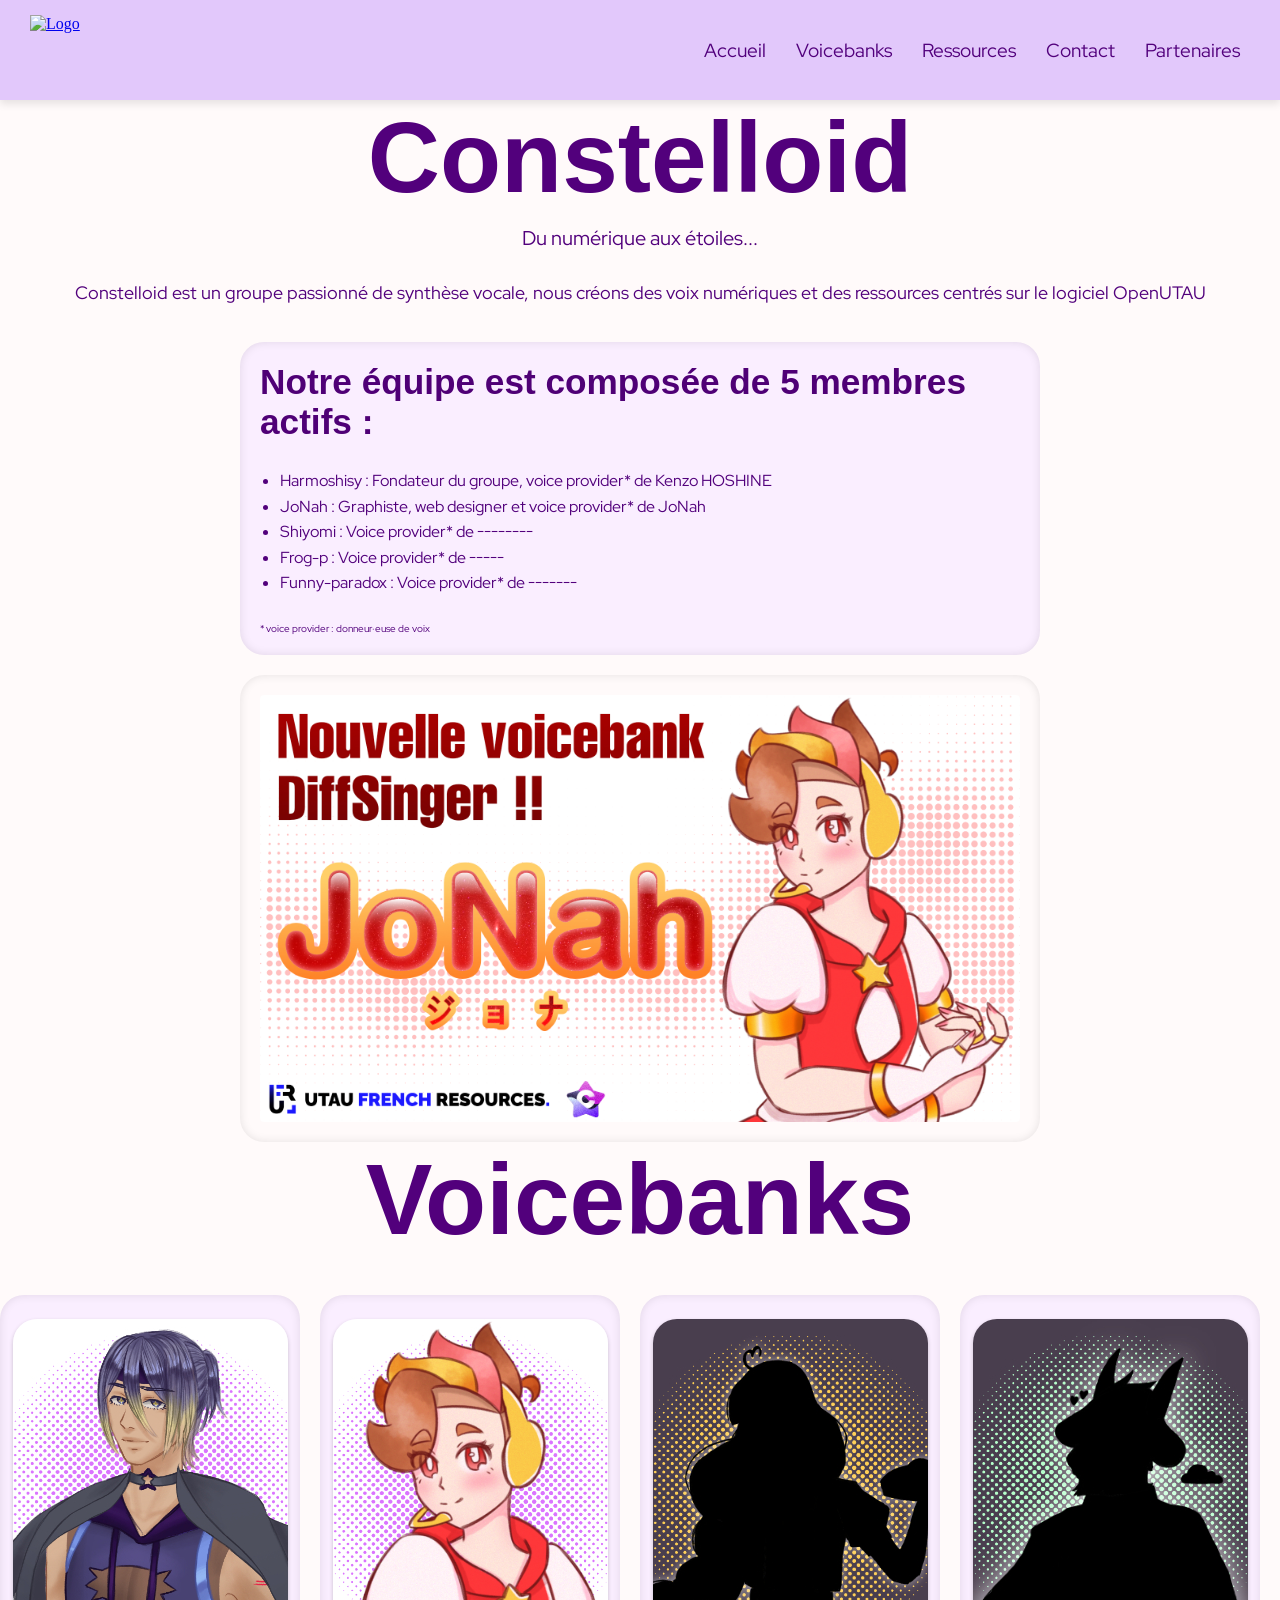
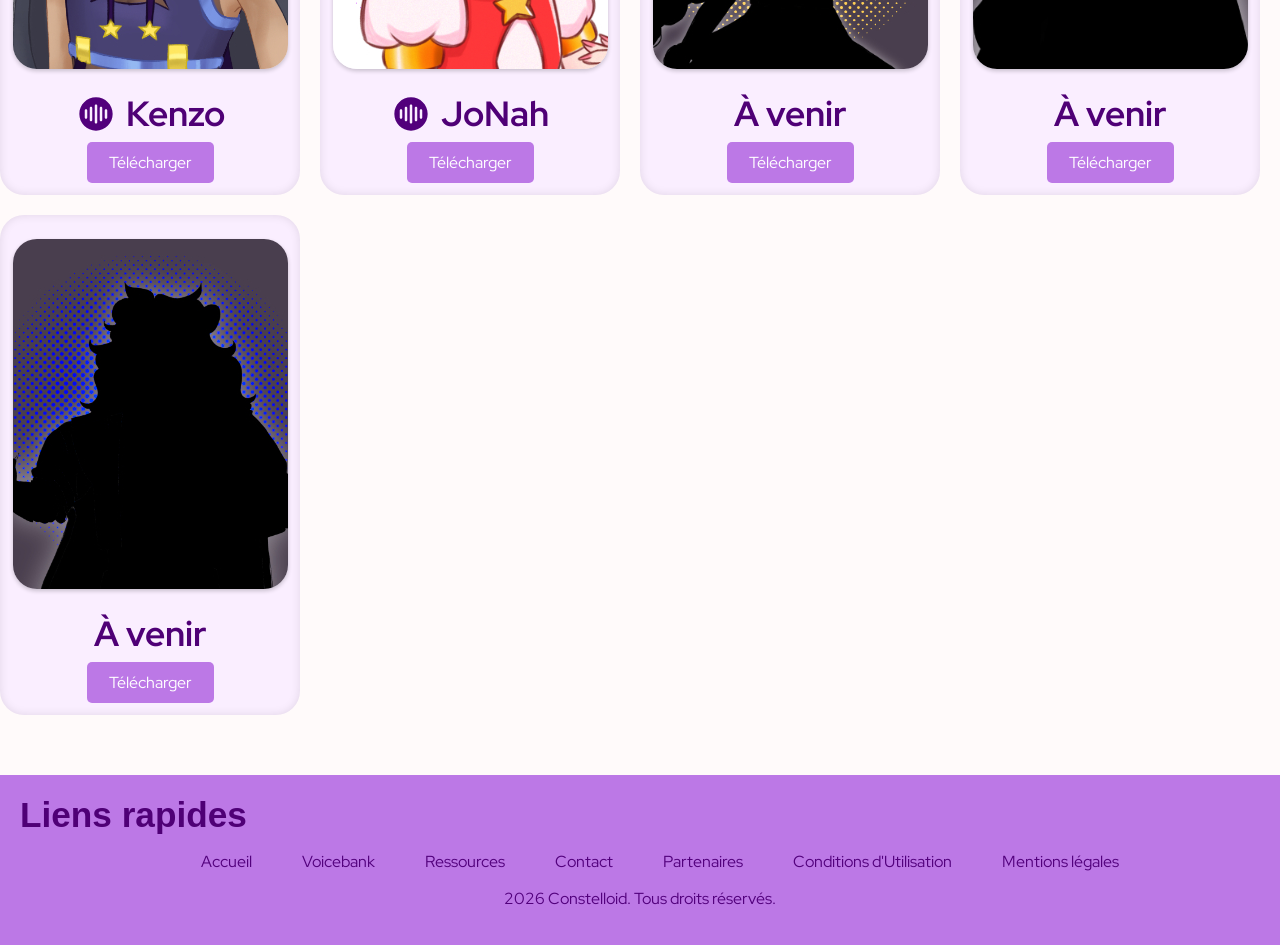
==== index.html @ 1e17e18e "Add files via upload" ====
<!DOCTYPE html>
<html lang="fr">
<head>
    <meta charset="UTF-8">
    <meta name="viewport" content="width=device-width, initial-scale=1.0">
    <title>Constelloid</title>
    <link rel="stylesheet" href="./style.css">
    <link rel="preconnect" href="https://fonts.googleapis.com">
    <link rel="preconnect" href="https://fonts.gstatic.com" crossorigin>
    <link href="https://fonts.googleapis.com/css2?family=Red+Hat+Display:ital,wght@0,300..900;1,300..900&display=swap" rel="stylesheet">
    <link rel="icon" type="image/x-icon" href="./media/logo.ico">

</head>
<body>
<!-- header-->
    <nav>
            <a href="./index.html" class="logo-link"><img class="logo" src="./media/logo.png" alt="Logo"></a>
            <button class="burger" id="burger-btn" aria-label="Ouvrir le menu" aria-expanded="false" aria-controls="site-menu">
                <span></span>
                <span></span>
                <span></span>
            </button>
            <ul class="menu" id="site-menu">
                <li><a href="./index.html">Accueil</a></li>
                <li><a href="./voicebanks.html">Voicebanks</a></li>
                <li><a href="./ressources.html">Ressources</a></li>
                <li><a href="./contact.html">Contact</a></li>
                <li><a href="./partners.html">Partenaires</a></li>
            </ul>
    </nav>

    <h1>Constelloid</h1>
    <p class="quote">Du numérique aux étoiles...</p>

<p class="intro">Constelloid est un groupe passionné de synthèse vocale, nous créons des voix numériques et des ressources centrés sur le logiciel OpenUTAU</p>

<div class="team">

    <div class="team-text">
        <h3>Notre équipe est composée de 5 membres actifs :</h3>
        <ul class="team-members">
            <li>Harmoshisy : Fondateur du groupe, voice provider* de Kenzo HOSHINE</li>
            <li>JoNah : Graphiste, web designer et voice provider* de JoNah</li>
            <li>Shiyomi : Voice provider* de -------- </li>
            <li>Frog-p : Voice provider* de ----- </li>
            <li>Funny-paradox : Voice provider* de ------- </li>
        </ul>
        <p class="team-note">* voice provider : donneur·euse de voix</p>
    </div>
</div>

<a href="./jonah-vb.html"><img class="news-image" src="./media/title/news-jonahdiff.jpg" alt=""></a>

<div class="title">
    <h1>Voicebanks</h1>
</div>
<br>
<div class="articles">
    <div class="article">
        <div>
            <center>
                <img class="portrait" src="./media/portrait/kenzo.jpg" alt="portrait">
            </center>
        </div>
        <div class="voice-title">
            <img src="./media/voice.svg" alt="voicebanks" class="voice" onclick="document.getElementById('audio-kenzo').play()">
            <audio id="audio-kenzo" src="./media/sounds/kenzo-demo-harmonie.wav" type="audio/wav"></audio>
            <h2 class="title-singer">Kenzo</h2>
        </div>
        <a href="./kenzo-vb.html" class="download-button">Télécharger</a>
    </div>

    <div class="article">
    <div>
        <center>
            <img class="portrait" src="./media/portrait/jonah-diff.jpg" alt="portrait">
        </center>
    </div>
    <div class="voice-title">
        <img src="./media/voice.svg" alt="voicebanks" class="voice" onclick="document.getElementById('audio-jonah').play()">
        <audio id="audio-jonah" src="./media/sounds/jonah-cube-demo_Track1_01.wav" type="audio/wav"></audio>
        <h2 class="title-singer">JoNah</h2>
    </div>
        <a href="./jonah-vb.html" class="download-button">Télécharger</a>
</div>

<div class="article">
    <div>
        <center>
            <img class="portrait" src="./media/portrait/tease-01.jpg" alt="portrait">
        </center>
    </div>
    <div class="voice-title">
        <h2 class="title-singer">À venir</h2>
    </div>
    <a href="./TBA-01.html" class="download-button">Télécharger</a>
</div>

<div class="article">
    <div>
        <center>
            <img class="portrait" src="./media/portrait/tease-02.jpg" alt="portrait">
        </center>
    </div>
    <div class="voice-title">
        <h2 class="title-singer">À venir</h2>
    </div>
    <a class="download-button" href="./TBA-02.html">Télécharger</a>
</div>

<div class="article">
    <div>
        <center>
            <img class="portrait" src="./media/portrait/tease-03.jpg" alt="portrait">
        </center>
    </div>
    <div class="voice-title">
        <h2 class="title-singer">À venir</h2>
    </div>
    <a href="./TBA-03.html" class="download-button">Télécharger</a>
</div>
</div>

<!--footer-->
    <footer>
        <div class="footer-content">
            <h3>Liens rapides</h3>
            <ul class="list">              
                <li><a href="index.html">Accueil</a></li>
                <li><a href="./voicebanks.html">Voicebank</a></li>
                <li><a href="./ressources.html">Ressources</a></li>
                <li><a href="./contact.html">Contact</a></li>
                <li><a href="./partners.html">Partenaires</a></li>
                <li><a href="./tos.html">Conditions d'Utilisation</a></li>
                <li><a href="./legal.html">Mentions légales</a></li>
            </ul>
            <p>2026 Constelloid. Tous droits réservés.</p>
        </div>
        
    </footer>

    <script src="./script.js" defer></script>
</body>
</html>
---- style.css ----
*, *::before, *::after {
    box-sizing: border-box;
}

nav {
    position: sticky;
    top: 0;
    z-index: 1000;
    background-color: #e2c8fb;
    padding: 15px 30px;
    display: flex;
    justify-content: space-between;
    align-items: center;
    box-shadow: 0 4px 8px rgba(0, 0, 0, 0.1);
}

.logo-link {
    display: flex;
    align-items: center;
}

body.tba-page {
    background-image: url('./media/background.jpg');
    background-size: cover;
}

.contact-info {
    display: flex;
    justify-content: center;
    gap: 40px;
    flex-wrap: wrap;
    margin: 0 auto;
    padding: 20px;
}

.social{
    display: flex;
    align-items: center;
    justify-content: center;
    width: 200px;
    aspect-ratio: 1 / 1;
    padding: 12px;
    box-shadow: inset 0 0 10px rgba(0, 0, 0, 0.1);
    background: rgba(255,255,255,0.12);
    border-radius: 18px;
    overflow: hidden;
}

.social img {
    max-width: 100%;
    max-height: 100%;
    width: auto;
    height: auto;
    object-fit: contain;
}

.tba-page h1{
    text-decoration: snow;
    color: snow;
    margin-top: clamp(60px, 20vw, 200px);
    margin-bottom: clamp(80px, 20vw, 250px);
}

body {
    margin: 0;
    min-height: 100vh;  
    background-color: snow;
    display: flex;
    flex-direction: column;
}

.menu {
    display: flex;
    align-items: center;
    gap: 10px;
    list-style: none;
    margin: 0;
    padding: 0;
}

.menu li {
    margin: 10px;
    font-size: larger;
    font-family: "Red Hat Display", sans-serif;
}

.menu a {
    text-decoration: none;
    color: inherit;
}

.menu a:hover {
    color: snow;
    text-decoration: underline;
}

.logo {
    height: 70px;
}

.burger {
    display: none;
    flex-direction: column;
    justify-content: space-between;
    width: 30px;
    height: 22px;
    background: none;
    border: none;
    padding: 0;
    cursor: pointer;
    z-index: 1001;
}

.burger span {
    display: block;
    width: 100%;
    height: 3px;
    border-radius: 2px;
    background-color: #52007C;
    transition: transform 0.3s ease, opacity 0.3s ease;
}

.burger.active span:nth-child(1) {
    transform: translateY(9.5px) rotate(45deg);
}

.burger.active span:nth-child(2) {
    opacity: 0;
}

.burger.active span:nth-child(3) {
    transform: translateY(-9.5px) rotate(-45deg);
}

.footer-content{
    background-color: #bc78e6;
    padding: 20px;
    text-align: center;
    font-family: "Red Hat Display", sans-serif;
    max-width: 1280px;
    width: min(100%, 1280px);
    margin: 0 auto;
}

footer {
    background-color: #bc78e6;
    margin-top: 40px;
    width: 100vw;
    margin-left: calc(50% - 50vw);
}


.footer-content a {
    text-decoration: none;
    color: inherit;
}

.footer-content a:hover {
    color: snow;
    text-decoration: underline;
}

.footer-content li{
    list-style: none;
    display: inline-block;
    margin: 0 15px;
}

.list{
    display: flex;
    justify-content: center;
    gap: 12px 20px;
    flex-wrap: wrap;
}

.footer-content li:hover{
    color: snow;
    text-decoration: underline;
}

.articles{
    display: flex;
    flex-wrap: wrap;
    justify-content: left;
    gap: 20px;
    max-width: 1280px;
    margin: 0 auto;
    padding: 20px 0;
}

.article{
    width: 300px;
    height: 500px;
    border-radius: 24px;
    background-color: rgb(250, 238, 255);
    display: flex;
    flex-direction: column;
    align-items: center;
    justify-content: space-between;
    box-sizing: border-box;
    box-shadow: inset 0 0 10px rgba(0, 0, 0, 0.1);
    padding: 12px 0;
}

.articles-ressources{
    display: flex;
    flex-wrap: wrap;
    justify-content: center;
    gap: 20px;
    max-width: 1280px;
    margin: 0 auto;
    padding: 20px 0;
}

.article-ressource{
    width: 300px;
    height: 300px;
    border-radius: 24px;
    background-color: white;
    display: flex;
    flex-direction: column;
    align-items: center;
    justify-content: center;
    box-sizing: border-box;
    box-shadow: inset 0 0 10px rgba(0, 0, 0, 0.1);
    padding: 0;
    overflow: hidden;
}

.portrait{
    width: 275px;
    height: 350px;
    margin: 12px 12px 12px 12px;
    border-radius: 24px 24px 24px 24px;
    object-fit: cover;
    box-shadow: 0 2px 4px rgba(0, 0, 0, 0.2);
}

.download-button {
    display: inline-flex;
    align-items: center;
    justify-content: center;
    padding: 10px 22px;
    background-color: #bc78e6;
    color: white;
    text-decoration: none;
    border: none;
    border-radius: 5px;
    font-family: "Red Hat Display", sans-serif;
    font-size: 16px;
    cursor: pointer;
    width: auto;
}

.download-button:hover {
    background-color: #612ea9;
}

h1{
    font-family: "Bauhaus 93", sans-serif;
    display: block;
    text-align: center;
    font-size: clamp(2.5rem, 8vw, 6.25rem);
    margin-top: auto;
    margin-bottom: 0;
    padding: 0 15px;
    color: #52007C;
}

h2{
    font-family: "Bauhaus 93", sans-serif;
    display: block;
    text-align: left;
    font-size: clamp(2rem, 6vw, 5rem);
    margin-top: auto;
    margin-left: clamp(20px, 5vw, 80px);
    margin-bottom: 0;
    color: #a671c0;
}

h3{
    font-family: "Bauhaus 93", sans-serif;
    display: block;
    text-align: left;
    font-size: clamp(1.4rem, 4vw, 2.2rem);
    margin-top: auto;
    margin-bottom: 0;
    color: #4f0076;
}

.ust-container{
    display: flex;
    flex-direction: row;
    justify-content: center;
    gap: 20px;
    flex-wrap: wrap;
    max-width: 1280px;
    margin: 0 auto;
    padding: 20px;
}

.ust{
    justify-content: left;
    display: block;
    align-items: flex-start;
    gap: 20px;
    width: 100%;
    max-width: 310px;
    height: auto;
    border-radius: 24px;
    box-shadow: inset 0 0 10px rgba(0, 0, 0, 0.1);
    padding: 20px;
}

h3.title-ust{
    font-family: "Bauhaus 93", sans-serif;
    display: block;
    text-align: left;
    font-size: 20px;
    margin-top: auto;
    margin-left: 0px;
    margin-bottom: 0;
    color: #4f0076;
}

.title-singer{
    font-family: "Red Hat Display", sans-serif;
    display: block;
    text-align: left;
    font-size: 35px;
    margin-top: auto;
    margin-left: 0px;
    margin-bottom: 0;
    color: #4f0076;
}

.cover-img{
    display: block;
    margin: auto;
    flex-shrink: 0;
    width: 100%;
    max-width: 270px;
    height: auto;
    border-radius: 18px;
    box-shadow: inset 0 0 10px rgba(0, 0, 0, 0.1);
}

.ust-text{
    display: flex;
    flex-direction: column;
    margin-left: 0;
    padding-left: 0;
}

.ust-text ul{
    margin-left: 0;
    padding-left: 20px;
}

.ust-text, li{
    font-family: "Red Hat Display", sans-serif;
    color: #52007C;
    text-align: left;
}

.logo-vb{
    display: block;
    margin: 20px auto 0 auto;
    width: min(500px, 90%);
    height: auto;
}

.quote{
    font-family: "Red Hat Display", sans-serif;
    display: block;
    text-align: center;
    font-size: 20px;
    margin-top: 10px;
    color: #52007C;
    padding-top: 0;
}

.intro{
    font-family: "Red Hat Display", sans-serif;
    display: block;
    text-align: center;
    font-size: 18px;
    margin-top: 10px;
    color: #52007C;
    padding-top: 0;
}

.title-image{
    display: auto;
    padding-left: 25px;
    margin: 20px auto 0 auto;
    width: 300px;
    height: auto;
}

.team{
    background-color: rgb(250, 238, 255);
    box-shadow: inset 0 0 10px rgba(0, 0, 0, 0.1);
    display: flex;
    align-items: flex-start;
    margin: 20px auto 0 auto;
    width: 800px;
    max-width: calc(100% - 40px);
    height: auto;
    border-radius: 24px;
    padding: 20px;
    font-family: "Red Hat Display", sans-serif;

}

.vb{
    background-color: rgb(250, 238, 255);
    box-shadow: inset 0 0 10px rgba(0, 0, 0, 0.1);
    display: flex;
    align-items: flex-start;
    margin: 20px auto 0 auto;
    width: 800px;
    max-width: calc(100% - 40px);
    height: auto;
    border-radius: 24px;
    padding: 20px;
    font-family: "Red Hat Display", sans-serif;
}

.vb-description{
    display: block;
    width: 100%;
    color: #52007C;
    text-align: left;
}

.video{
    box-shadow: 0 2px 4px rgba(0, 0, 0, 0.2);
    display: block;
    margin: 0 20px 0 0;
    border-radius: 10px;
    object-fit: cover;
    width: 100%;
    max-width: 560px;
    aspect-ratio: 1 / 1;
    height: auto;
}

.team-photo{
    box-shadow: 0 2px 4px rgba(0, 0, 0, 0.2);
    display: block;
    margin: 0 20px 0 0;
    width: 100%;
    max-width: 300px;
    height: auto;
    border-radius: 10px;
    object-fit: cover;
}



.team-text{
    display: flex;
    flex-direction: column;
    gap: 16px;
    width: 100%;
    color: #52007C;
    text-align: left;
}

.team-text h3,
.team-text p,
.team-text ul,
.team-text li{
    text-align: left;
}

.download-button {
    display: inline-flex;
    align-items: center;
    justify-content: center;
    padding: 10px 22px;
    background-color: #bc78e6;
    color: white;
    text-decoration: none;
    border: none;
    border-radius: 5px;
    font-family: "Red Hat Display", sans-serif;
    font-size: 16px;
    cursor: pointer;
    width: auto;
}

.download-button:hover {
    background-color: #612ea9;
}

.team-members{
    margin: 10px 0 0 0;
    padding-left: 20px;
    line-height: 1.6;
}

.team-note{
    font-size: 10px;
    margin: 10px 0 0 0;
    padding: 0;
}  

.voice{
    width: 40px;
    height: auto;
    margin: 0;
}

.voice :hover{
    width: 40px;
    height: auto;
    margin: 0;
    color: aliceblue;
}

.voice-title {
    display: flex;
    align-items: center;
    justify-content: center;
    gap: 10px;
}

.news{
    background-color: rgb(250, 238, 255);
    box-shadow: inset 0 0 10px rgba(0, 0, 0, 0.1);
    display: flex;
    align-items: flex-start;
    margin: 20px auto 0 auto;
    width: 800px;
    max-width: calc(100% - 40px);
    height: auto;
    border-radius: 24px;
    padding: 20px;
    font-family: "Red Hat Display", sans-serif;
}

.news-image{
    box-shadow: inset 0 0 10px rgba(0, 0, 0, 0.1);
    display: flex;
    align-items: flex-start;
    margin: 20px auto 0 auto;
    width: 800px;
    max-width: calc(100% - 40px);
    height: auto;
    border-radius: 24px;
    padding: 20px; 
}

.img-ressource{
    object-fit: cover;
    display: flex;
    justify-content: center;
    align-items: center;
    width: 100%;
    height: 100%;
    border-radius: 24px 24px 0 0;
    overflow: hidden;
}

.text{
    display: flex;
    flex-direction: column;
    justify-content: center;
    font-family: "Red Hat Display", sans-serif;
    padding: 1px;
    background: white;
}

.gallery-container {
    display: flex;
    flex-direction: row;
    justify-content: center;
    gap: 20px;
    flex-wrap: wrap;
    max-width: 1280px;
    margin: 0 auto;
    padding: 20px;
}

.gallerie{
    width: 100%;
    max-width: 300px;
    height: auto;
    border-radius: 24px;
    object-fit: cover;
    box-shadow: 0 2px 4px rgba(0, 0, 0, 0.2);
}

p{
    font-family: "Red Hat Display", sans-serif;
    color: #52007C;
    justify-content: center;
}

/* respon */
@media (max-width: 900px) {
    .team,
    .vb {
        flex-direction: column;
        align-items: center;
    }

    .team .video,
    .vb .video,
    .team iframe,
    .vb iframe {
        margin: 0 0 16px 0;
        max-width: 100%;
    }

    .team-photo {
        margin: 0 0 16px 0;
    }

    .team-text,
    .vb-description {
        text-align: center;
    }

    .team-text h3,
    .team-text p,
    .team-text ul,
    .team-text li,
    .vb-description p {
        text-align: left;
    }

    .logo {
        height: 55px;
    }
}

/* burger */
@media (max-width: 768px) {
    .burger {
        display: flex;
    }

    .menu {
        position: absolute;
        top: 100%;
        left: 0;
        right: 0;
        flex-direction: column;
        align-items: center;
        gap: 0;
        max-height: 0;
        overflow: hidden;
        background-color: #e2c8fb;
        box-shadow: 0 8px 10px rgba(0, 0, 0, 0.15);
        transition: max-height 0.35s ease;
    }

    .menu.open {
        max-height: 400px;
    }

    .menu li {
        margin: 16px 0;
    }
}

/* respon */
@media (max-width: 600px) {
    nav {
        padding: 12px 16px;
    }

    .menu li {
        font-size: 17px;
    }

    h2 {
        text-align: center;
        margin-left: 0;
    }

    .quote,
    .intro {
        font-size: 15px;
        padding: 0 16px;
    }

    .team,
    .vb,
    .news {
        padding: 14px;
    }

    .articles {
        justify-content: center;
        padding: 20px 10px;
    }

    .contact-info {
        gap: 20px;
    }

    .social {
        width: 42vw;
        min-width: 130px;
        max-width: 180px;
    }
}
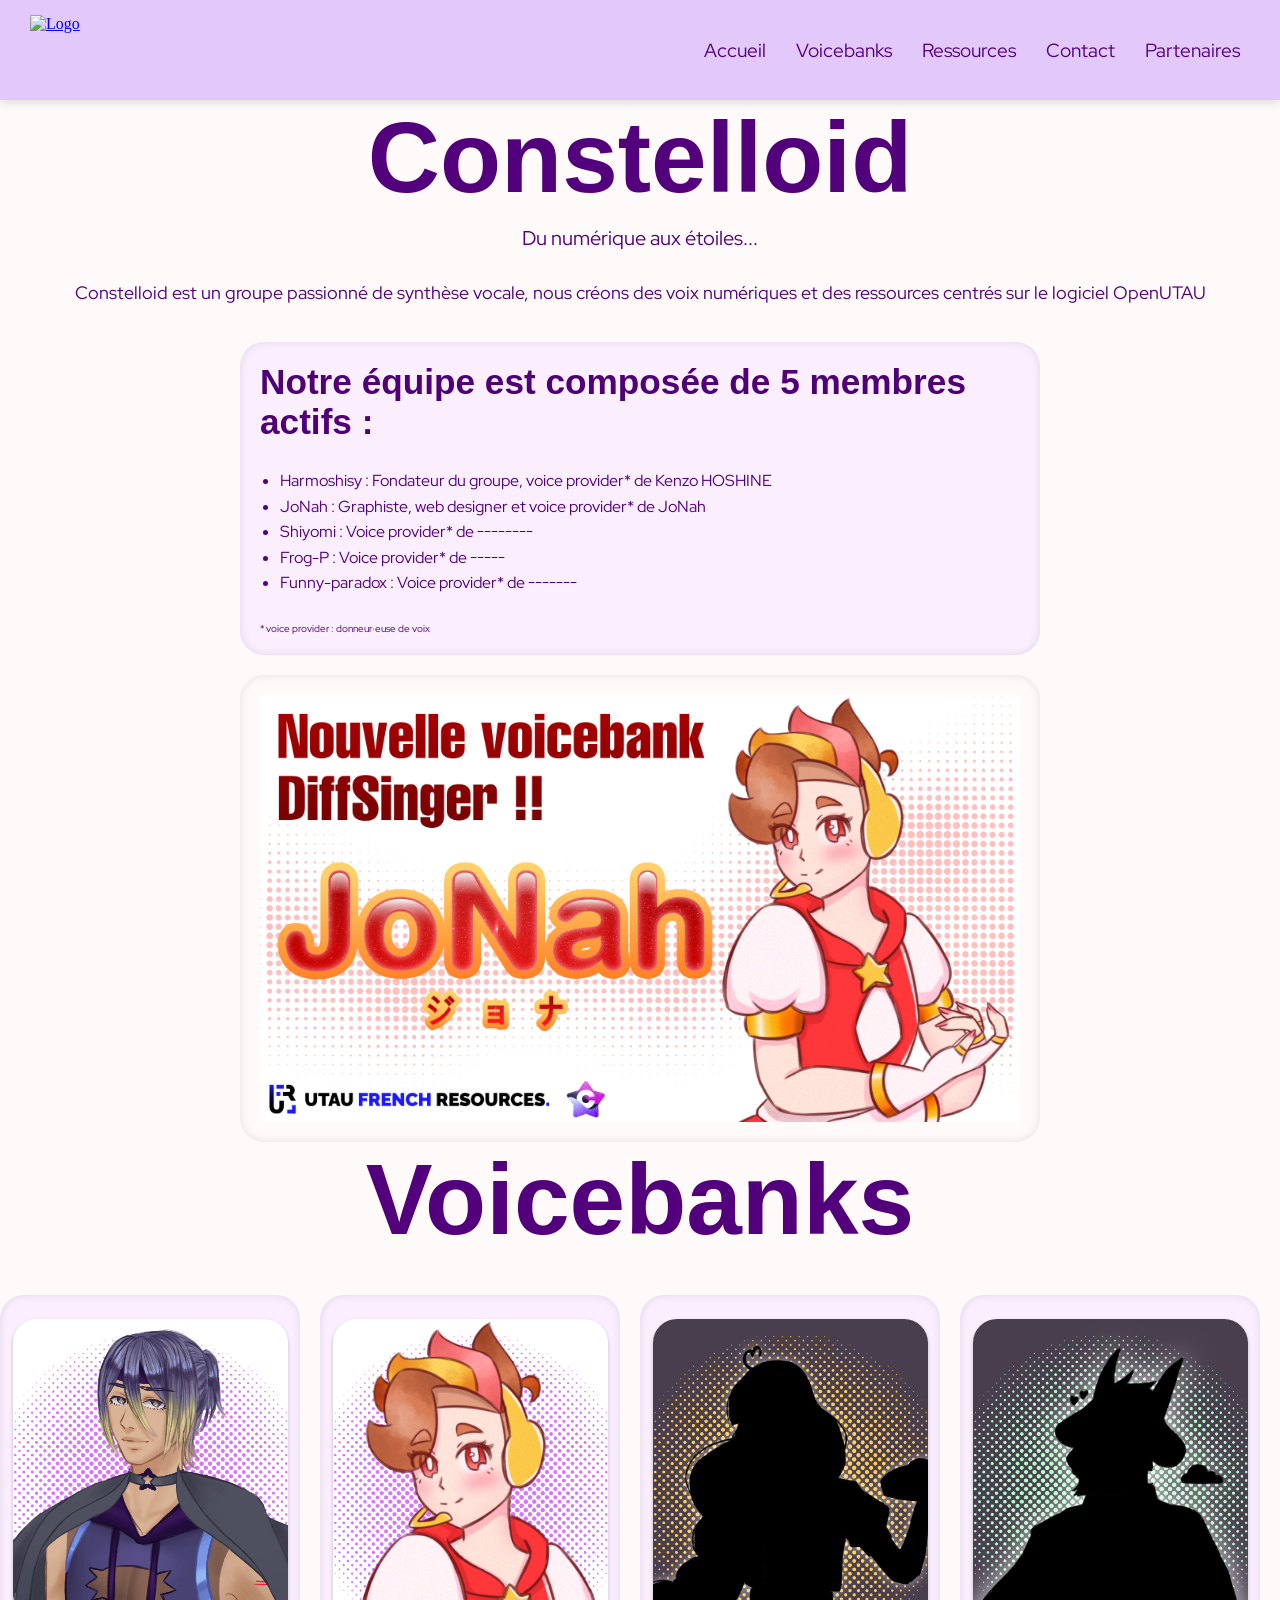
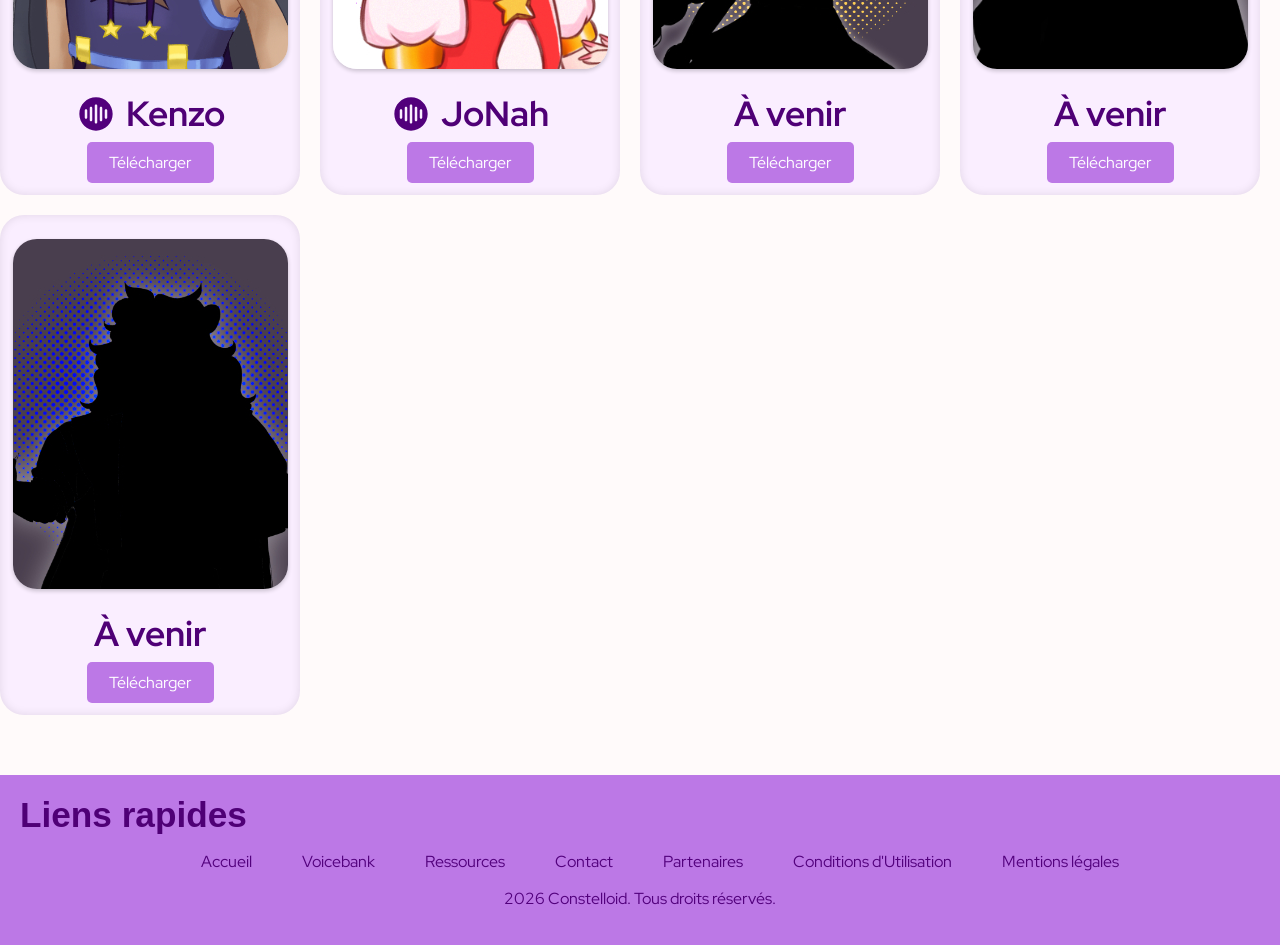
==== commit 88170f07: "Add files via upload" ====
--- a/index.html
+++ b/index.html
@@ -42,7 +42,7 @@
             <li>Harmoshisy : Fondateur du groupe, voice provider* de Kenzo HOSHINE</li>
             <li>JoNah : Graphiste, web designer et voice provider* de JoNah</li>
             <li>Shiyomi : Voice provider* de -------- </li>
-            <li>Frog-p : Voice provider* de ----- </li>
+            <li>Frog-P : Voice provider* de ----- </li>
             <li>Funny-paradox : Voice provider* de ------- </li>
         </ul>
         <p class="team-note">* voice provider : donneur·euse de voix</p>
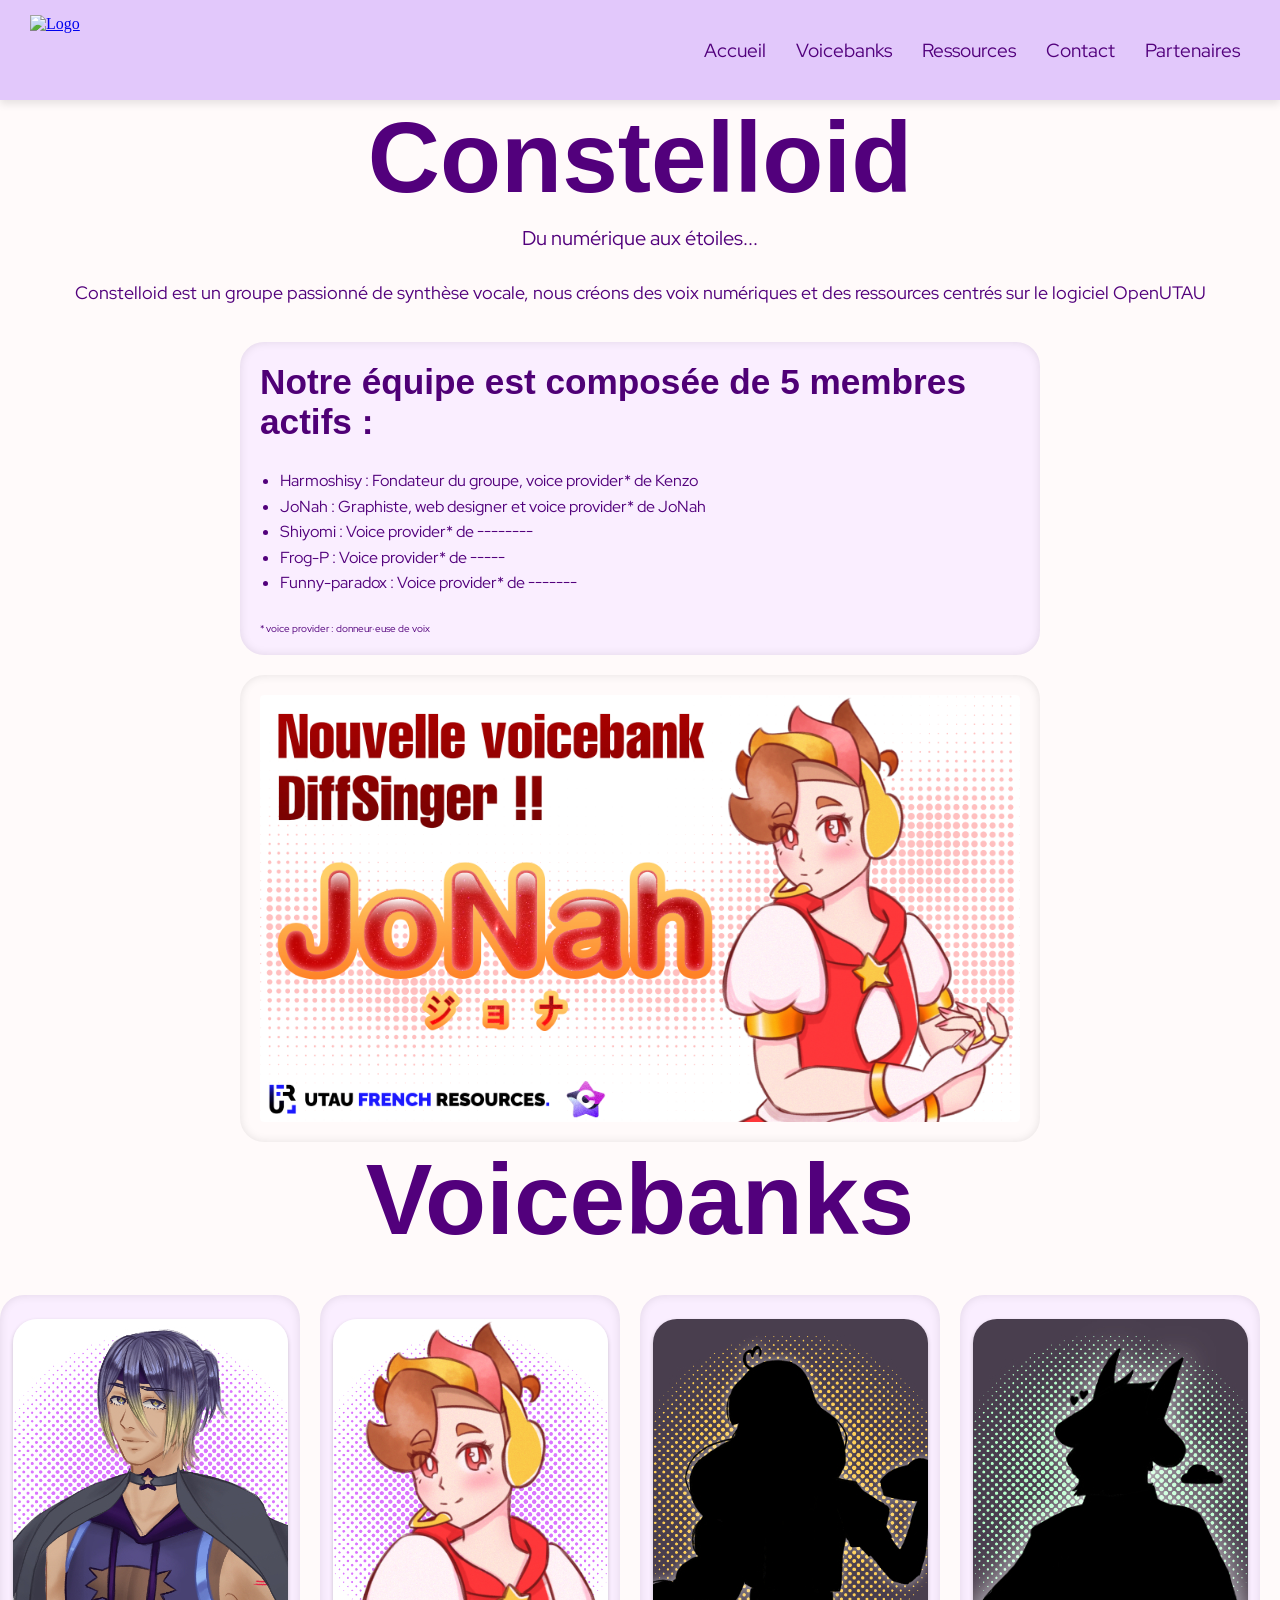
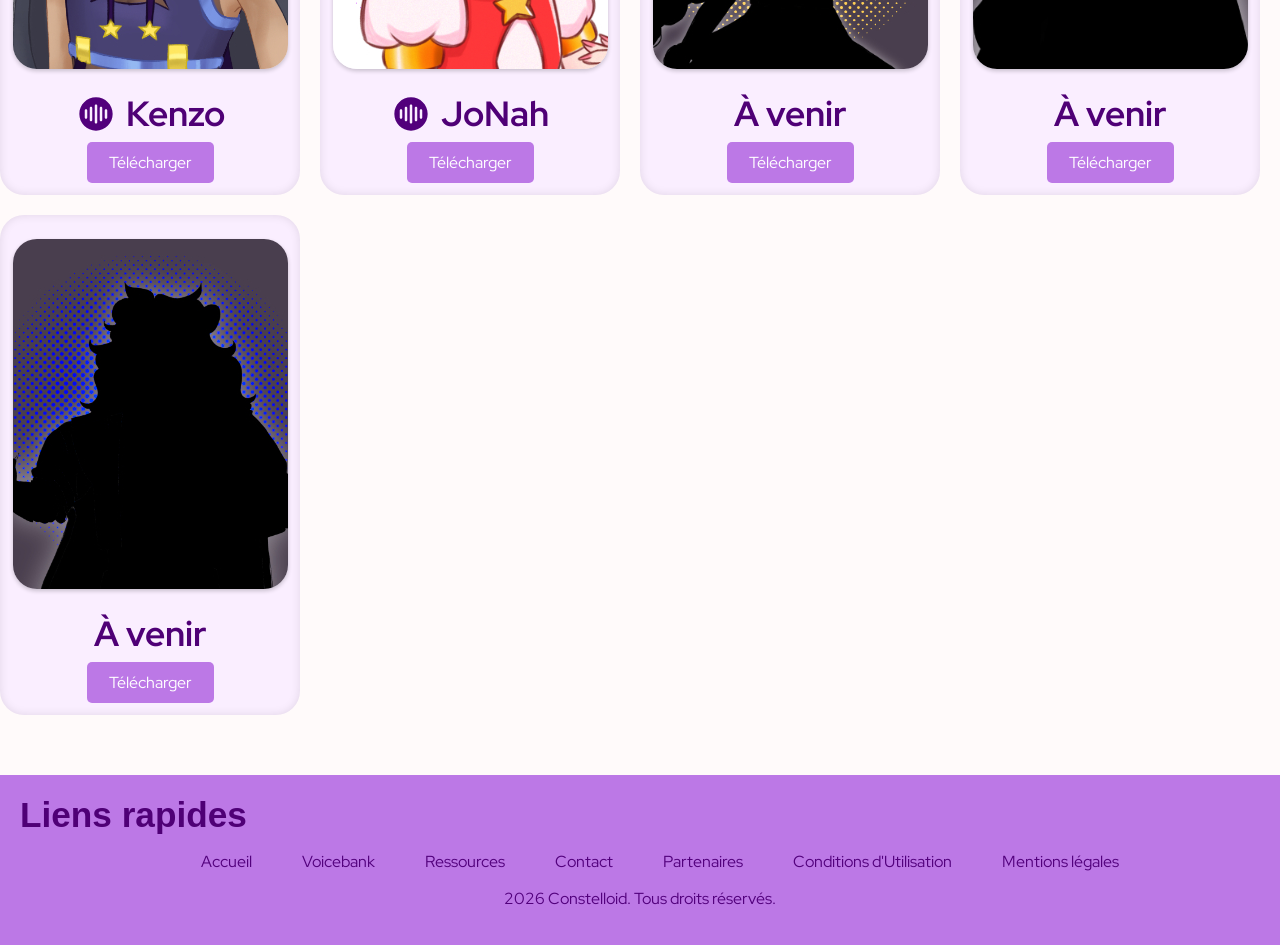
==== commit 2fe1e1d2: "Update team member description for Harmoshisy Removed the mention of 'HOSHINE' from Harmoshisy's des" ====
--- a/index.html
+++ b/index.html
@@ -39,7 +39,7 @@
     <div class="team-text">
         <h3>Notre équipe est composée de 5 membres actifs :</h3>
         <ul class="team-members">
-            <li>Harmoshisy : Fondateur du groupe, voice provider* de Kenzo HOSHINE</li>
+            <li>Harmoshisy : Fondateur du groupe, voice provider* de Kenzo</li>
             <li>JoNah : Graphiste, web designer et voice provider* de JoNah</li>
             <li>Shiyomi : Voice provider* de -------- </li>
             <li>Frog-P : Voice provider* de ----- </li>
@@ -141,4 +141,4 @@
 
     <script src="./script.js" defer></script>
 </body>
-</html>+</html>
